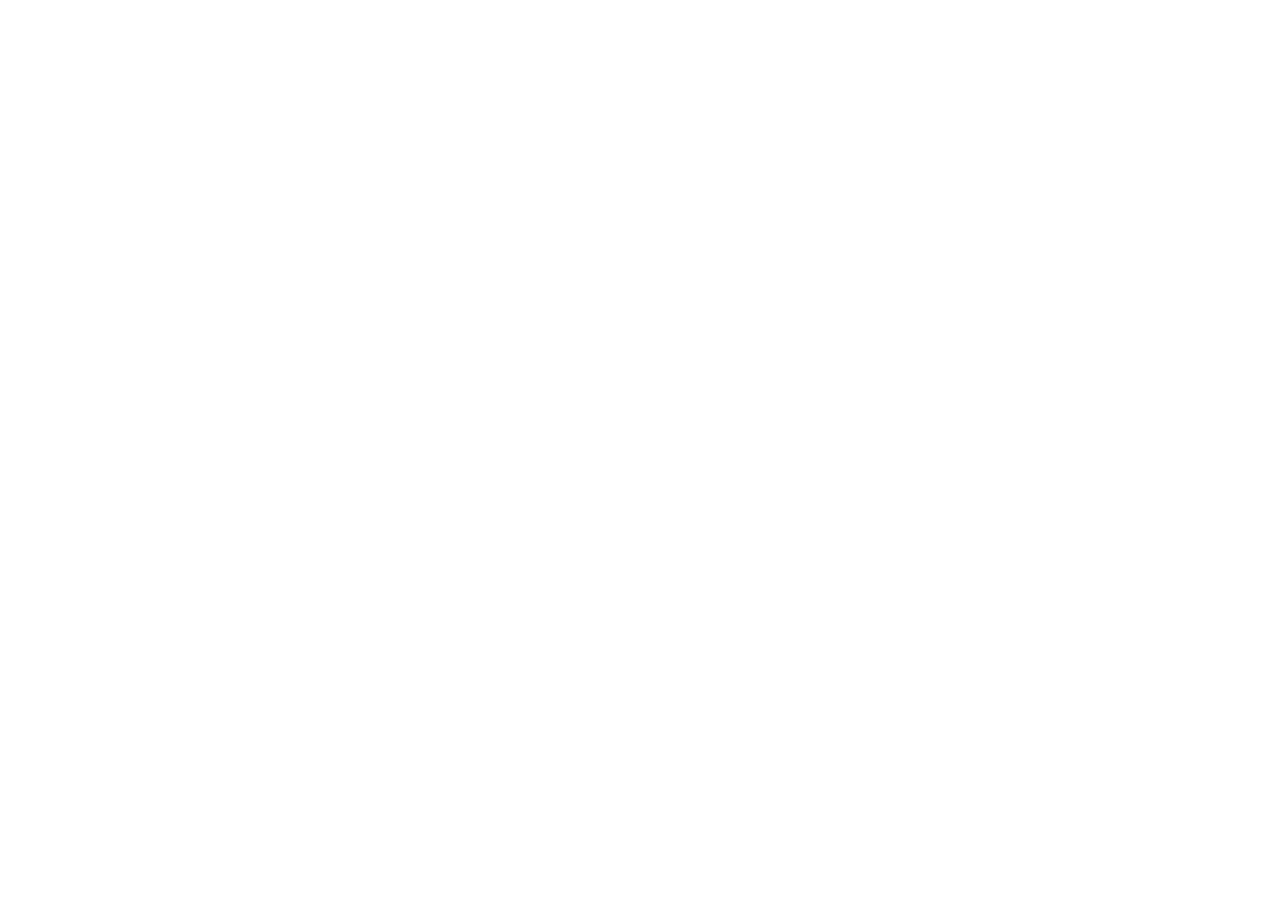
==== module3-solution/index.html @ 988bc1dd "Module 3 Assignment" ====
<!DOCTYPE html>
<html lang="en">
<head>
    <meta charset="UTF-8">
    <meta http-equiv="X-UA-Compatible" content="IE=edge">
    <meta name="viewport" content="width=device-width, initial-scale=1.0">
    <title>Document</title>
    <link rel="stylesheet" href="css/bootstrap.min.css">
    <link rel="stylesheet" href="css/style.css">
</head>
<body>
    
    <script src="js/bootstrap.min.js"></script>
    <script src="js/script.js"></script>
</body>
</html>
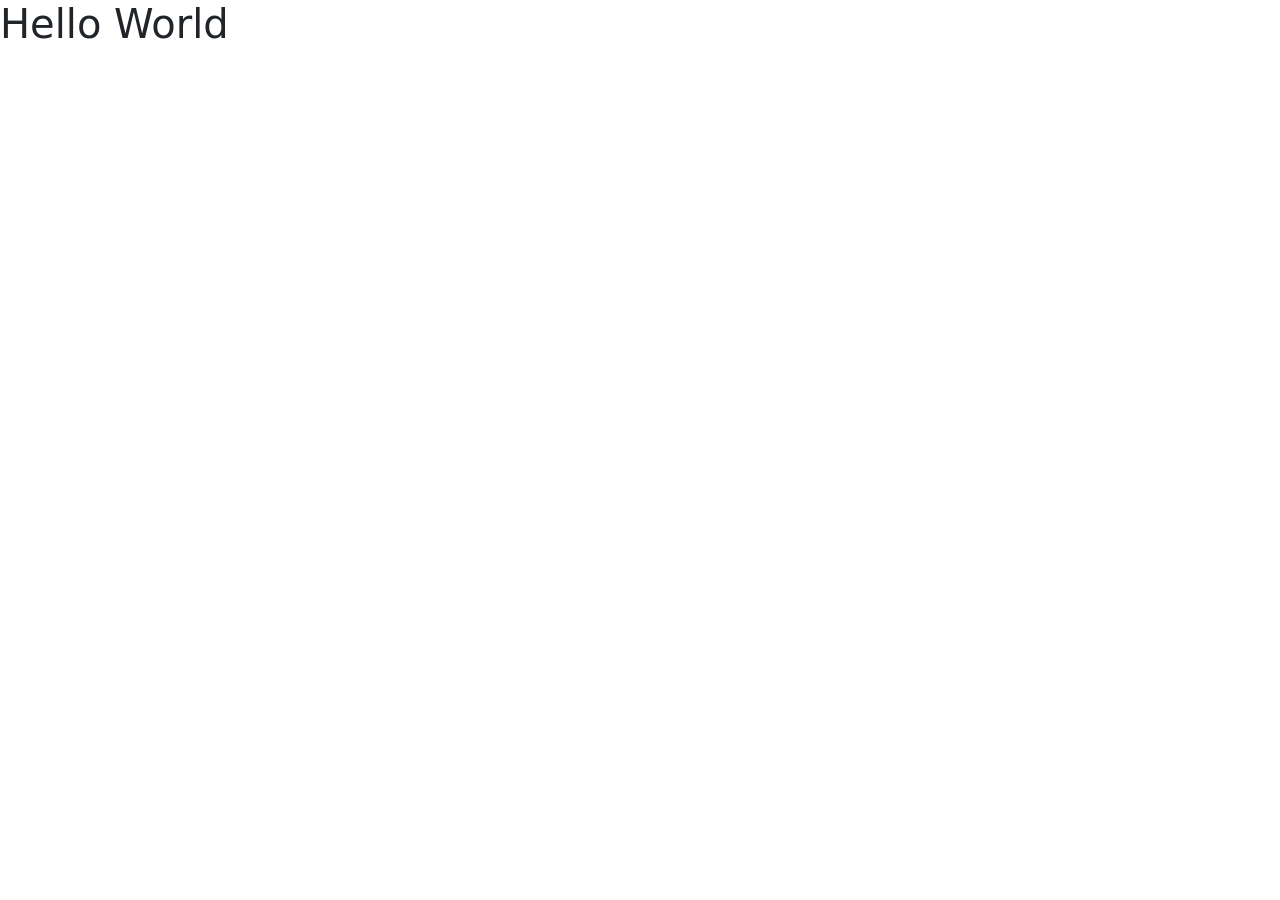
==== commit 97a64eb7: "Assignment website" ====
--- a/module3-solution/index.html
+++ b/module3-solution/index.html
@@ -9,6 +9,7 @@
     <link rel="stylesheet" href="css/style.css">
 </head>
 <body>
+    <h1>Hello World</h1>
     
     <script src="js/bootstrap.min.js"></script>
     <script src="js/script.js"></script>
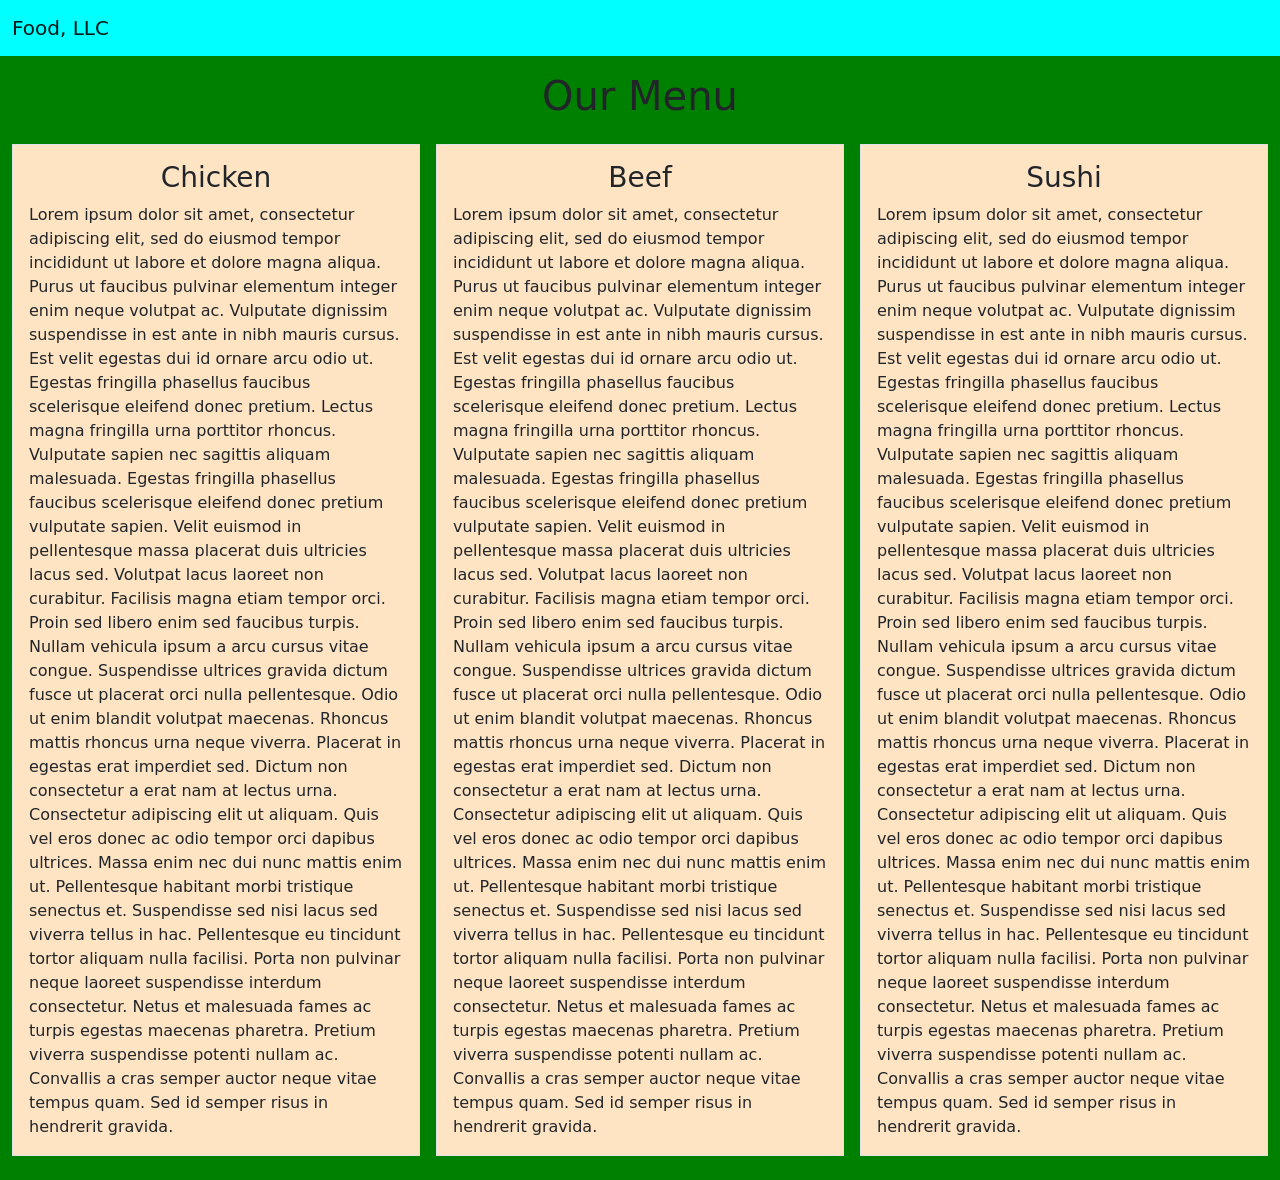
==== commit c47ea67d: "Module 3 Assignment" ====
--- a/module3-solution/index.html
+++ b/module3-solution/index.html
@@ -4,12 +4,58 @@
     <meta charset="UTF-8">
     <meta http-equiv="X-UA-Compatible" content="IE=edge">
     <meta name="viewport" content="width=device-width, initial-scale=1.0">
-    <title>Document</title>
+    <title>Food, LLC</title>
     <link rel="stylesheet" href="css/bootstrap.min.css">
     <link rel="stylesheet" href="css/style.css">
 </head>
 <body>
-    <h1>Hello World</h1>
+    <header>
+        <nav id="header-nav" class="navbar navbar-expand-sm">
+            <div class="container">
+                <a class="navbar-brand" href="#">Food, LLC</a>
+                <button class="navbar-toggler" type="button" data-bs-toggle="collapse" data-bs-target="#navbarTogglerDemo02" aria-controls="navbarTogglerDemo02" aria-expanded="false" araia-label="Toggle Navigation">
+                    <span class="navbar-toggler-icon"></span>
+                </button>
+            </div>
+            <div class="collapse navbar-collapse" id="navbarTogglerDemo02">
+                <ul id="navlist" class="navbar-nav d-sm-none text-center">
+                    <li class="nav-item">
+                        <a class="nav-link active" href="#chicken">Chicken</a>
+                    </li>
+                    <li class="nav-item">
+                            <a class="nav-link active" href="#beef">Beef</a>
+                    </li>
+                    <li class="nav-item">
+                        <a class="nav-link active" href="#sushi">Sushi</a>
+                    </li>
+                </ul>
+            </div>
+        </nav>
+    </header>
+    <h1 class="p-3 text-center">Our Menu</h1>
+    <div class="container-fluid">
+        <div class="row gx-3 gy-3">
+            <div class="col-12 col-sm-6 col-md-6 col-lg-4">
+                <div class="p-3 border hit">
+                    <h3 id="chicken" class="text-center">Chicken</h3>
+                    <div>Lorem ipsum dolor sit amet, consectetur adipiscing elit, sed do eiusmod tempor incididunt ut labore et dolore magna aliqua. Purus ut faucibus pulvinar elementum integer enim neque volutpat ac. Vulputate dignissim suspendisse in est ante in nibh mauris cursus. Est velit egestas dui id ornare arcu odio ut. Egestas fringilla phasellus faucibus scelerisque eleifend donec pretium. Lectus magna fringilla urna porttitor rhoncus. Vulputate sapien nec sagittis aliquam malesuada. Egestas fringilla phasellus faucibus scelerisque eleifend donec pretium vulputate sapien. Velit euismod in pellentesque massa placerat duis ultricies lacus sed. Volutpat lacus laoreet non curabitur. Facilisis magna etiam tempor orci. Proin sed libero enim sed faucibus turpis. Nullam vehicula ipsum a arcu cursus vitae congue. Suspendisse ultrices gravida dictum fusce ut placerat orci nulla pellentesque. Odio ut enim blandit volutpat maecenas. Rhoncus mattis rhoncus urna neque viverra. Placerat in egestas erat imperdiet sed. Dictum non consectetur a erat nam at lectus urna. Consectetur adipiscing elit ut aliquam. Quis vel eros donec ac odio tempor orci dapibus ultrices. Massa enim nec dui nunc mattis enim ut. Pellentesque habitant morbi tristique senectus et. Suspendisse sed nisi lacus sed viverra tellus in hac. Pellentesque eu tincidunt tortor aliquam nulla facilisi. Porta non pulvinar neque laoreet suspendisse interdum consectetur. Netus et malesuada fames ac turpis egestas maecenas pharetra. Pretium viverra suspendisse potenti nullam ac. Convallis a cras semper auctor neque vitae tempus quam. Sed id semper risus in hendrerit gravida.</div>
+                </div>
+            </div>
+            <div class="col-12 col-sm-6 col-md-6 col-lg-4">
+                <div class="p-3 border hit">
+                    <h3 id="beef" class="text-center">Beef</h3>
+                    <div>Lorem ipsum dolor sit amet, consectetur adipiscing elit, sed do eiusmod tempor incididunt ut labore et dolore magna aliqua. Purus ut faucibus pulvinar elementum integer enim neque volutpat ac. Vulputate dignissim suspendisse in est ante in nibh mauris cursus. Est velit egestas dui id ornare arcu odio ut. Egestas fringilla phasellus faucibus scelerisque eleifend donec pretium. Lectus magna fringilla urna porttitor rhoncus. Vulputate sapien nec sagittis aliquam malesuada. Egestas fringilla phasellus faucibus scelerisque eleifend donec pretium vulputate sapien. Velit euismod in pellentesque massa placerat duis ultricies lacus sed. Volutpat lacus laoreet non curabitur. Facilisis magna etiam tempor orci. Proin sed libero enim sed faucibus turpis. Nullam vehicula ipsum a arcu cursus vitae congue. Suspendisse ultrices gravida dictum fusce ut placerat orci nulla pellentesque. Odio ut enim blandit volutpat maecenas. Rhoncus mattis rhoncus urna neque viverra. Placerat in egestas erat imperdiet sed. Dictum non consectetur a erat nam at lectus urna. Consectetur adipiscing elit ut aliquam. Quis vel eros donec ac odio tempor orci dapibus ultrices. Massa enim nec dui nunc mattis enim ut. Pellentesque habitant morbi tristique senectus et. Suspendisse sed nisi lacus sed viverra tellus in hac. Pellentesque eu tincidunt tortor aliquam nulla facilisi. Porta non pulvinar neque laoreet suspendisse interdum consectetur. Netus et malesuada fames ac turpis egestas maecenas pharetra. Pretium viverra suspendisse potenti nullam ac. Convallis a cras semper auctor neque vitae tempus quam. Sed id semper risus in hendrerit gravida.</div>
+                </div>
+            </div>
+            <div class="col-12 col-sm-12 col-md-12 col-lg-4">
+                <div class="p-3 border hit">
+                    <h3 id="sushi" class="text-center">Sushi</h3>
+                    <div>Lorem ipsum dolor sit amet, consectetur adipiscing elit, sed do eiusmod tempor incididunt ut labore et dolore magna aliqua. Purus ut faucibus pulvinar elementum integer enim neque volutpat ac. Vulputate dignissim suspendisse in est ante in nibh mauris cursus. Est velit egestas dui id ornare arcu odio ut. Egestas fringilla phasellus faucibus scelerisque eleifend donec pretium. Lectus magna fringilla urna porttitor rhoncus. Vulputate sapien nec sagittis aliquam malesuada. Egestas fringilla phasellus faucibus scelerisque eleifend donec pretium vulputate sapien. Velit euismod in pellentesque massa placerat duis ultricies lacus sed. Volutpat lacus laoreet non curabitur. Facilisis magna etiam tempor orci. Proin sed libero enim sed faucibus turpis. Nullam vehicula ipsum a arcu cursus vitae congue. Suspendisse ultrices gravida dictum fusce ut placerat orci nulla pellentesque. Odio ut enim blandit volutpat maecenas. Rhoncus mattis rhoncus urna neque viverra. Placerat in egestas erat imperdiet sed. Dictum non consectetur a erat nam at lectus urna. Consectetur adipiscing elit ut aliquam. Quis vel eros donec ac odio tempor orci dapibus ultrices. Massa enim nec dui nunc mattis enim ut. Pellentesque habitant morbi tristique senectus et. Suspendisse sed nisi lacus sed viverra tellus in hac. Pellentesque eu tincidunt tortor aliquam nulla facilisi. Porta non pulvinar neque laoreet suspendisse interdum consectetur. Netus et malesuada fames ac turpis egestas maecenas pharetra. Pretium viverra suspendisse potenti nullam ac. Convallis a cras semper auctor neque vitae tempus quam. Sed id semper risus in hendrerit gravida.</div>
+                </div>
+            </div>
+        </div>
+    </div>
+    <br>
     
     <script src="js/bootstrap.min.js"></script>
     <script src="js/script.js"></script>
--- a/module3-solution/css/style.css
+++ b/module3-solution/css/style.css
@@ -0,0 +1,17 @@
+body {
+    background-color:green;
+}
+
+#header-nav {
+    background-color: aqua;
+}
+
+#navlist {
+    margin-top: 8px;
+    margin-bottom: -8px;
+    background-color: aquamarine;
+}
+
+.hit {
+    background-color: bisque;
+}
